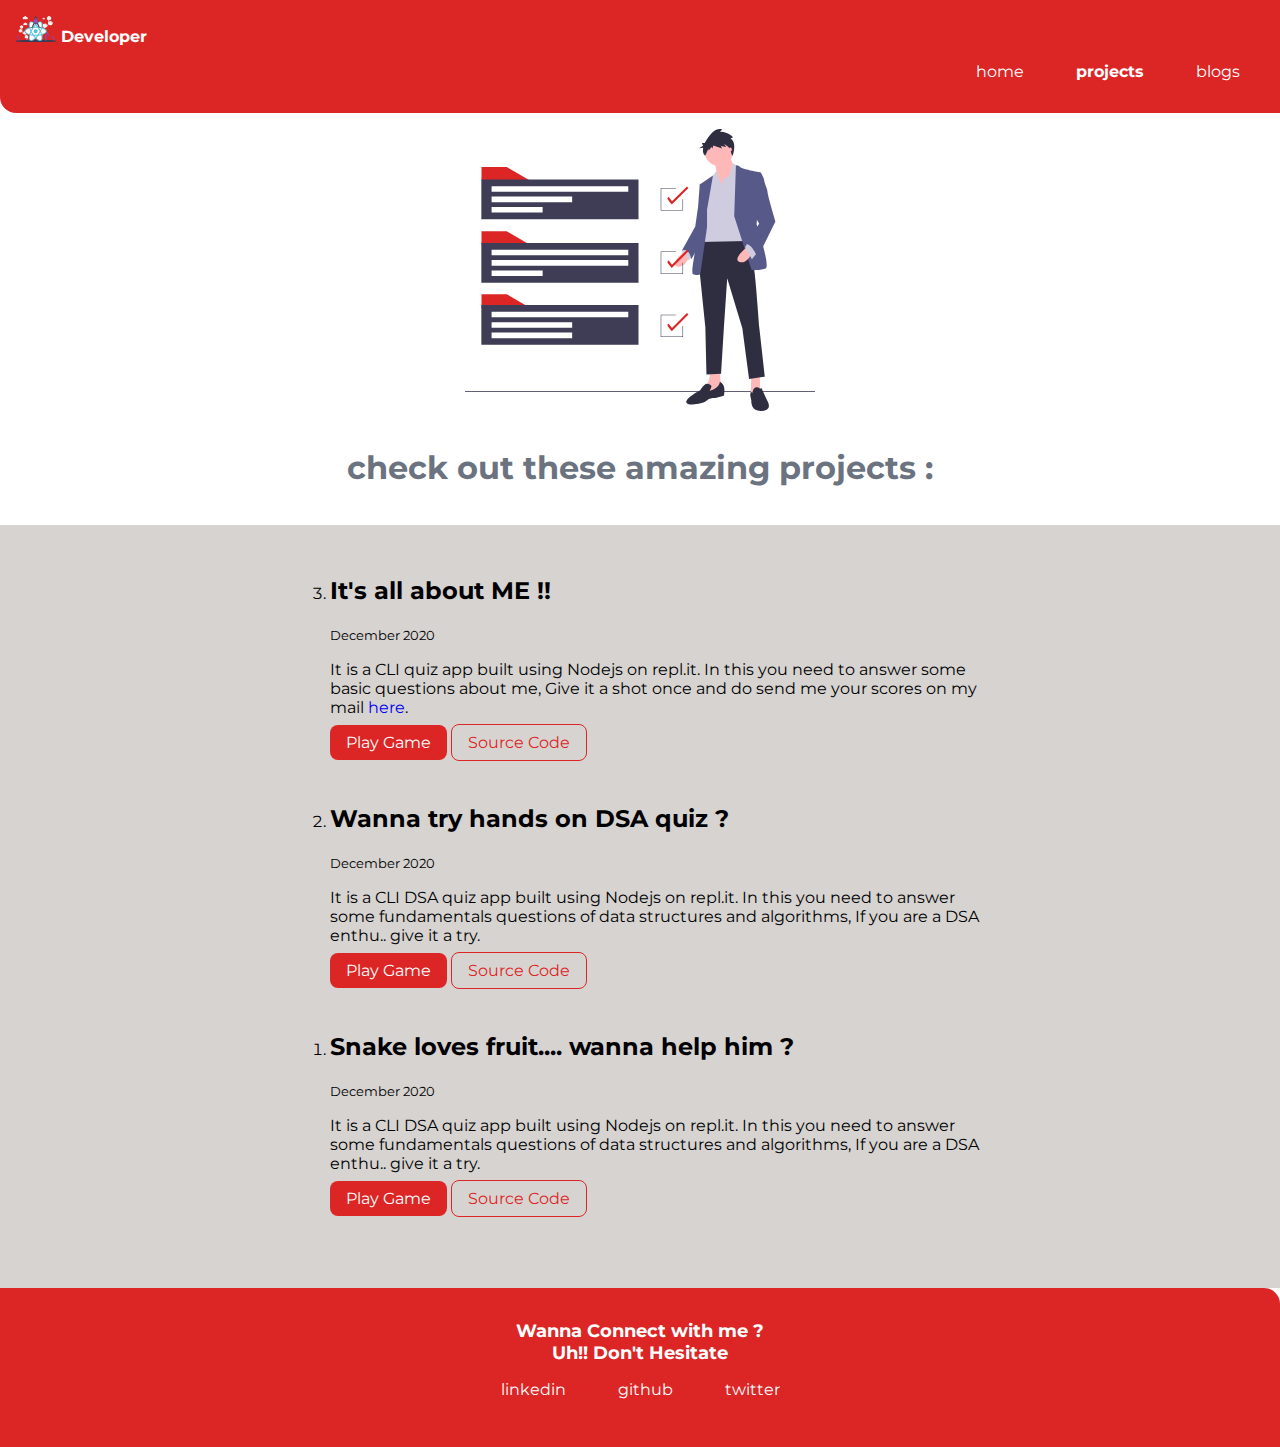
==== projects.html @ 1e614d8f "docs: Added files" ====
<!DOCTYPE html>
<html lang="en">
<head>
    <meta charset="UTF-8">
    <meta name="viewport" content="width=device-width, initial-scale=1.0">
    <title>Projects | Portfolio</title>
    <link rel="stylesheet" href="styles.css">
</head>
<body>
    <nav class="navigation">
        <div class="nav-brand">
            <img src="images/hero.svg" class="logo-header"/>
            Developer
        </div>
        <ul class="list-non-bullet nav-pills">
            <li class="list-item-inline">
                <a href="index.html" class="link">home</a>
            </li>
            <li class="list-item-inline">
                <a href="projects.html" class="link link-active">projects</a>
            </li>
            <li class="list-item-inline">
                <a href="blogs.html" class="link">blogs</a>
            </li>
        </ul>
    </nav>

    <header class="hero">
        <img src="images/header-project-red.svg" class="hero-img"/>
        <h1 class="hero-heading">check out these amazing projects :</h1>
    </header>

    <section class="section ow">
        <div class="container container-center">
            <ol reversed>
                <li class="list-item-padding">
                    <h2>It's all about ME !! </h2>
                    <small>December 2020</small>
                    <p>It is a CLI quiz app built using Nodejs on repl.it. In this you need to answer some basic questions about me, Give it a shot once and do send me your scores on my mail <a href="mailto:siddhantkaura@gmail.com" class="link-basic">here</a>.</p>
                    <a href="https://repl.it/@siddhantkaura/CLI-Who-knows-me-better-Quiz-app?embed=1&output=1" class="link link-primary">Play Game</a>
                    <a href="https://github.com/SiddhantKaura/Who-knows-me-better-CLI-quiz-app" class="link link-secondary">Source Code</a>
                </li>
                <li class="list-item-padding">
                    <h2>Wanna try hands on DSA quiz ? </h2>
                    <small>December 2020</small>
                    <p>It is a CLI DSA quiz app built using Nodejs on repl.it. In this you need to answer some fundamentals questions of data structures and algorithms, If you are a DSA enthu.. give it a try.</p>
                    <a href="https://repl.it/@siddhantkaura/CLI-DSA-quiz-app?embed=1&output=1" class="link link-primary">Play Game</a>
                    <a href="https://github.com/SiddhantKaura/DSA-CLI-quiz-app" class="link link-secondary">Source Code</a>
                </li>
                <li class="list-item-padding">
                    <h2>Snake loves fruit.... wanna help him ? </h2>
                    <small>December 2020</small>
                    <p>It is a CLI DSA quiz app built using Nodejs on repl.it. In this you need to answer some fundamentals questions of data structures and algorithms, If you are a DSA enthu.. give it a try.</p>
                    <a href="/" class="link link-primary">Play Game</a>
                    <a href="/" class="link link-secondary">Source Code</a>
                </li>
            </ol>
        </div>
    </section>

    <footer class="footer">
        <div class="footer-header">Wanna Connect with me ? <br> Uh!! Don't Hesitate</div>
        <ul class="list-non-bullet">
            <li class="list-item-inline">
                <a href="https://www.linkedin.com/in/siddhant-kaura-881b15147" class="link">linkedin</a>

            </li>
            <li class="list-item-inline">
                <a href="https://github.com/SiddhantKaura" class="link">github</a>
            </li>
            <li class="list-item-inline">
                <a href="/" class="link">twitter</a>
            </li>
        </ul>
    </footer>
    
</body>
</html>
---- styles.css ----
@import url('https://fonts.googleapis.com/css2?family=Montserrat:wght@400;700&display=swap');

body {
    font-family: 'Montserrat', sans-serif;
    margin: 0px;
}

:root {
    --primary-color: #DC2626
    ; 
    /* #7C3AED; */
    --dark-color: #6B7280;
    --off-white: #D6D3D1;
    --header-color: #22D3EE;
}

hr {
    margin: 2rem 0rem;
}

/** container **/
.container {
    padding-left: 1rem;
    padding-right: 1rem;
}

.container-center {
    max-width: 700px;
    margin: auto;
}

/** links **/
.link{
    text-decoration: none;
    padding: 0.5rem 1rem;
}

.link-primary {
    background-color: var(--primary-color);
    border-radius: 0.5rem;
    color: white;
}

.link-secondary {
    color: var(--primary-color);
    border-radius: 0.5rem;
    border: 1px solid var(--primary-color);
}

.link-basic {
    text-decoration: none;
}

/** lists **/
.list-non-bullet {
    list-style: none;
}

.list-item-inline {
    display: inline;
    padding: 0rem 0.5rem;
}

.list-item-padding {
    padding-bottom: 2rem;
}

/** navigation **/
.navigation {
    background-color: var(--primary-color);
    color: white;
    padding: 1rem;
    border-bottom-left-radius: 1rem;
}

.navigation .link {
    color: white;
}

.navigation .nav-pills {
    text-align: right;
}

.navigation .nav-brand {
    font-weight: bold;
}

.navigation .link-active {
    font-weight: bold;
}

.logo-header {
    max-width: 40px;
}

/** header **/
.hero {
    padding: 1rem;
    text-align: center;
}

.hero .hero-img {
    display: block;
    margin: auto;
    max-width: 350px;
}

.hero .hero-heading {
    color: var(--dark-color);
    padding-top: 1rem;
    text-align: center;
}

.hero .hero-heading .heading-inverted {
    color: var(--header-color);
}

.hero .text-animated {
    color: #EAB308;
    font-size: 1.5rem;
    font-weight: bolder;
    border-top: 2px solid red;
    border-bottom: 2px solid red;
    animation: animate 1s linear infinite;
}

@keyframes animate {
    0% {
      opacity: 0.1;
    }

    50% {
      opacity: 1;
    }

    100% {
      opacity: 0.3;
    }
}

/** section **/
.section {
    padding: 2rem;
}

.section h1 {
    text-align: center;
}

.ow {
    background-color: var(--off-white);
}

/** footer **/
.footer {
    background-color: var(--primary-color);
    color: white;
    padding: 2rem 1rem;
    text-align: center;
    border-top-right-radius: 1rem;
}

.footer .link {
    color: white;
}

.footer ul {
    padding-inline-start: 0px;
}

.footer .footer-header {
    font-weight: bold;
    font-size: large;
}
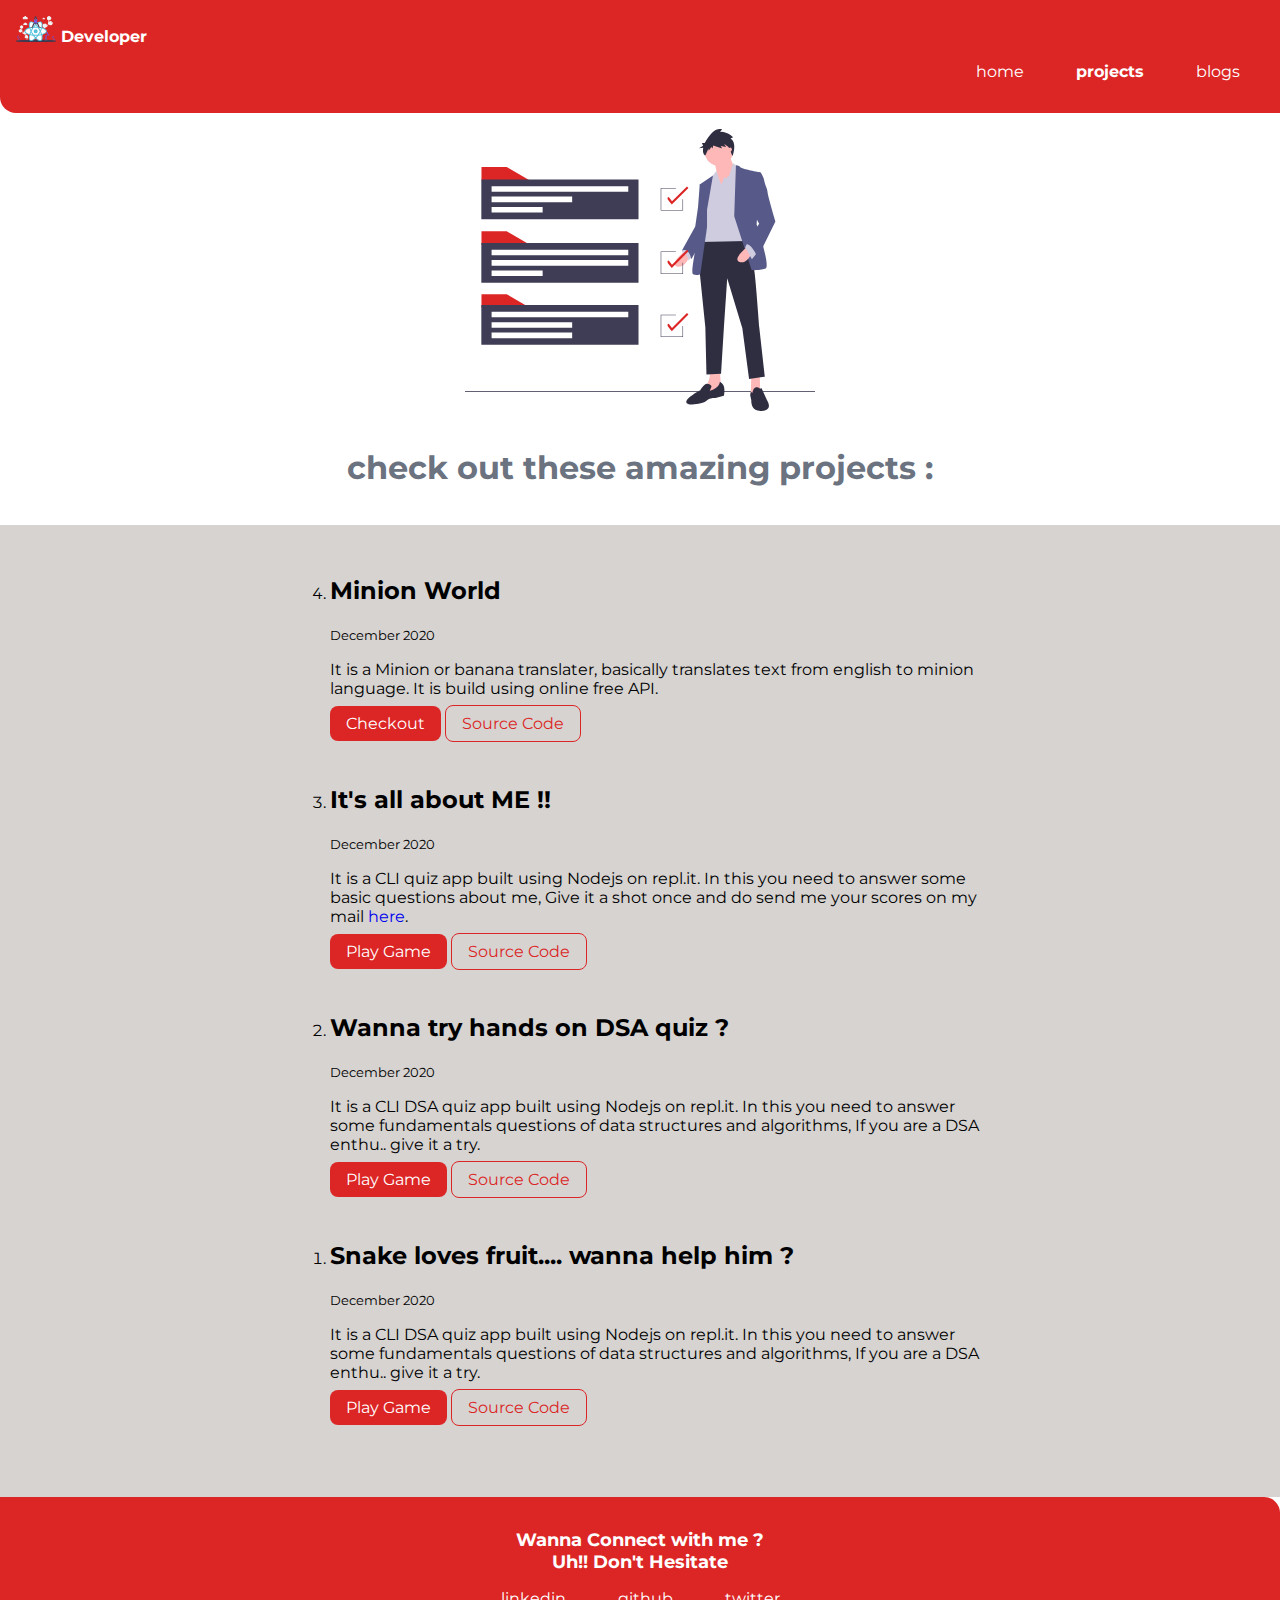
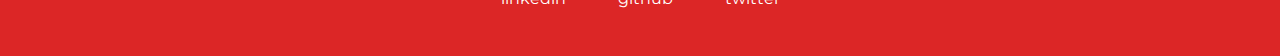
==== commit dc90492f: "docs: Added minion project" ====
--- a/projects.html
+++ b/projects.html
@@ -34,25 +34,43 @@
         <div class="container container-center">
             <ol reversed>
                 <li class="list-item-padding">
+                    <h2>Minion World</h2>
+                    <small>December 2020</small>
+                    <p>It is a Minion or banana translater, basically translates text from english to minion language. It is build using online free API.</p>
+                    <div class="flx">
+                        <a href="https://siddhantkaura.github.io/Minion-Translator-API/" class="link link-primary">Checkout</a>
+                        <a href="/" class="link link-secondary">Source Code</a>
+                    </div>
+                </li>
+                <li class="list-item-padding">
                     <h2>It's all about ME !! </h2>
                     <small>December 2020</small>
                     <p>It is a CLI quiz app built using Nodejs on repl.it. In this you need to answer some basic questions about me, Give it a shot once and do send me your scores on my mail <a href="mailto:siddhantkaura@gmail.com" class="link-basic">here</a>.</p>
-                    <a href="https://repl.it/@siddhantkaura/CLI-Who-knows-me-better-Quiz-app?embed=1&output=1" class="link link-primary">Play Game</a>
-                    <a href="https://github.com/SiddhantKaura/Who-knows-me-better-CLI-quiz-app" class="link link-secondary">Source Code</a>
+                    <div class="flx">
+                       <a href="https://repl.it/@siddhantkaura/CLI-Who-knows-me-better-Quiz-app?embed=1&output=1" class="link link-primary">Play Game</a>
+                       <a href="https://github.com/SiddhantKaura/Who-knows-me-better-CLI-quiz-app" class="link link-secondary">Source Code</a>
+                    </div>
+                    
                 </li>
                 <li class="list-item-padding">
                     <h2>Wanna try hands on DSA quiz ? </h2>
                     <small>December 2020</small>
                     <p>It is a CLI DSA quiz app built using Nodejs on repl.it. In this you need to answer some fundamentals questions of data structures and algorithms, If you are a DSA enthu.. give it a try.</p>
-                    <a href="https://repl.it/@siddhantkaura/CLI-DSA-quiz-app?embed=1&output=1" class="link link-primary">Play Game</a>
-                    <a href="https://github.com/SiddhantKaura/DSA-CLI-quiz-app" class="link link-secondary">Source Code</a>
+                    <div class="flx">
+                        <a href="https://repl.it/@siddhantkaura/CLI-DSA-quiz-app?embed=1&output=1" class="link link-primary">Play Game</a>
+                        <a href="https://github.com/SiddhantKaura/DSA-CLI-quiz-app" class="link link-secondary">Source Code</a>
+                    </div>
+                    
                 </li>
                 <li class="list-item-padding">
                     <h2>Snake loves fruit.... wanna help him ? </h2>
                     <small>December 2020</small>
                     <p>It is a CLI DSA quiz app built using Nodejs on repl.it. In this you need to answer some fundamentals questions of data structures and algorithms, If you are a DSA enthu.. give it a try.</p>
-                    <a href="/" class="link link-primary">Play Game</a>
-                    <a href="/" class="link link-secondary">Source Code</a>
+                    <div class="flx">
+                        <a href="/" class="link link-primary">Play Game</a>
+                        <a href="/" class="link link-secondary">Source Code</a>
+                    </div>
+                    
                 </li>
             </ol>
         </div>
--- a/styles.css
+++ b/styles.css
@@ -6,8 +6,7 @@
 }
 
 :root {
-    --primary-color: #DC2626
-    ; 
+    --primary-color: #DC2626; 
     /* #7C3AED; */
     --dark-color: #6B7280;
     --off-white: #D6D3D1;
@@ -28,6 +27,8 @@
     max-width: 700px;
     margin: auto;
 }
+
+
 
 /** links **/
 .link{
@@ -173,7 +174,56 @@
     font-size: large;
 }
 
-
-
-
-
+@media screen and (max-width: 400px) {
+    .flx {
+        display: flex;
+        flex-wrap: wrap;
+   }
+
+   .link {
+       margin: 0.5rem;
+   }
+
+   header .hero {
+       padding: 1rem 0rem;
+   }
+
+   .section {
+       padding: 0rem;
+       max-width: 100%;
+       width: 100%;
+   }
+
+   .container {
+       padding: 1rem;
+   }
+
+   .hero .hero-img {
+       width: 100%;
+       margin: 0;
+   }
+
+   .navigation {
+       padding: 1rem 0rem;
+   }
+
+   .hero .text-animated {
+       font-size: 1rem;
+       padding-bottom: 2px;
+       width: 100%;
+   }
+
+   .text-container-spaced {
+       line-height: 2rem; 
+   }
+
+   .list-item-inline {
+       display: block;
+       margin-top: 1rem;
+   }
+}
+
+
+
+
+
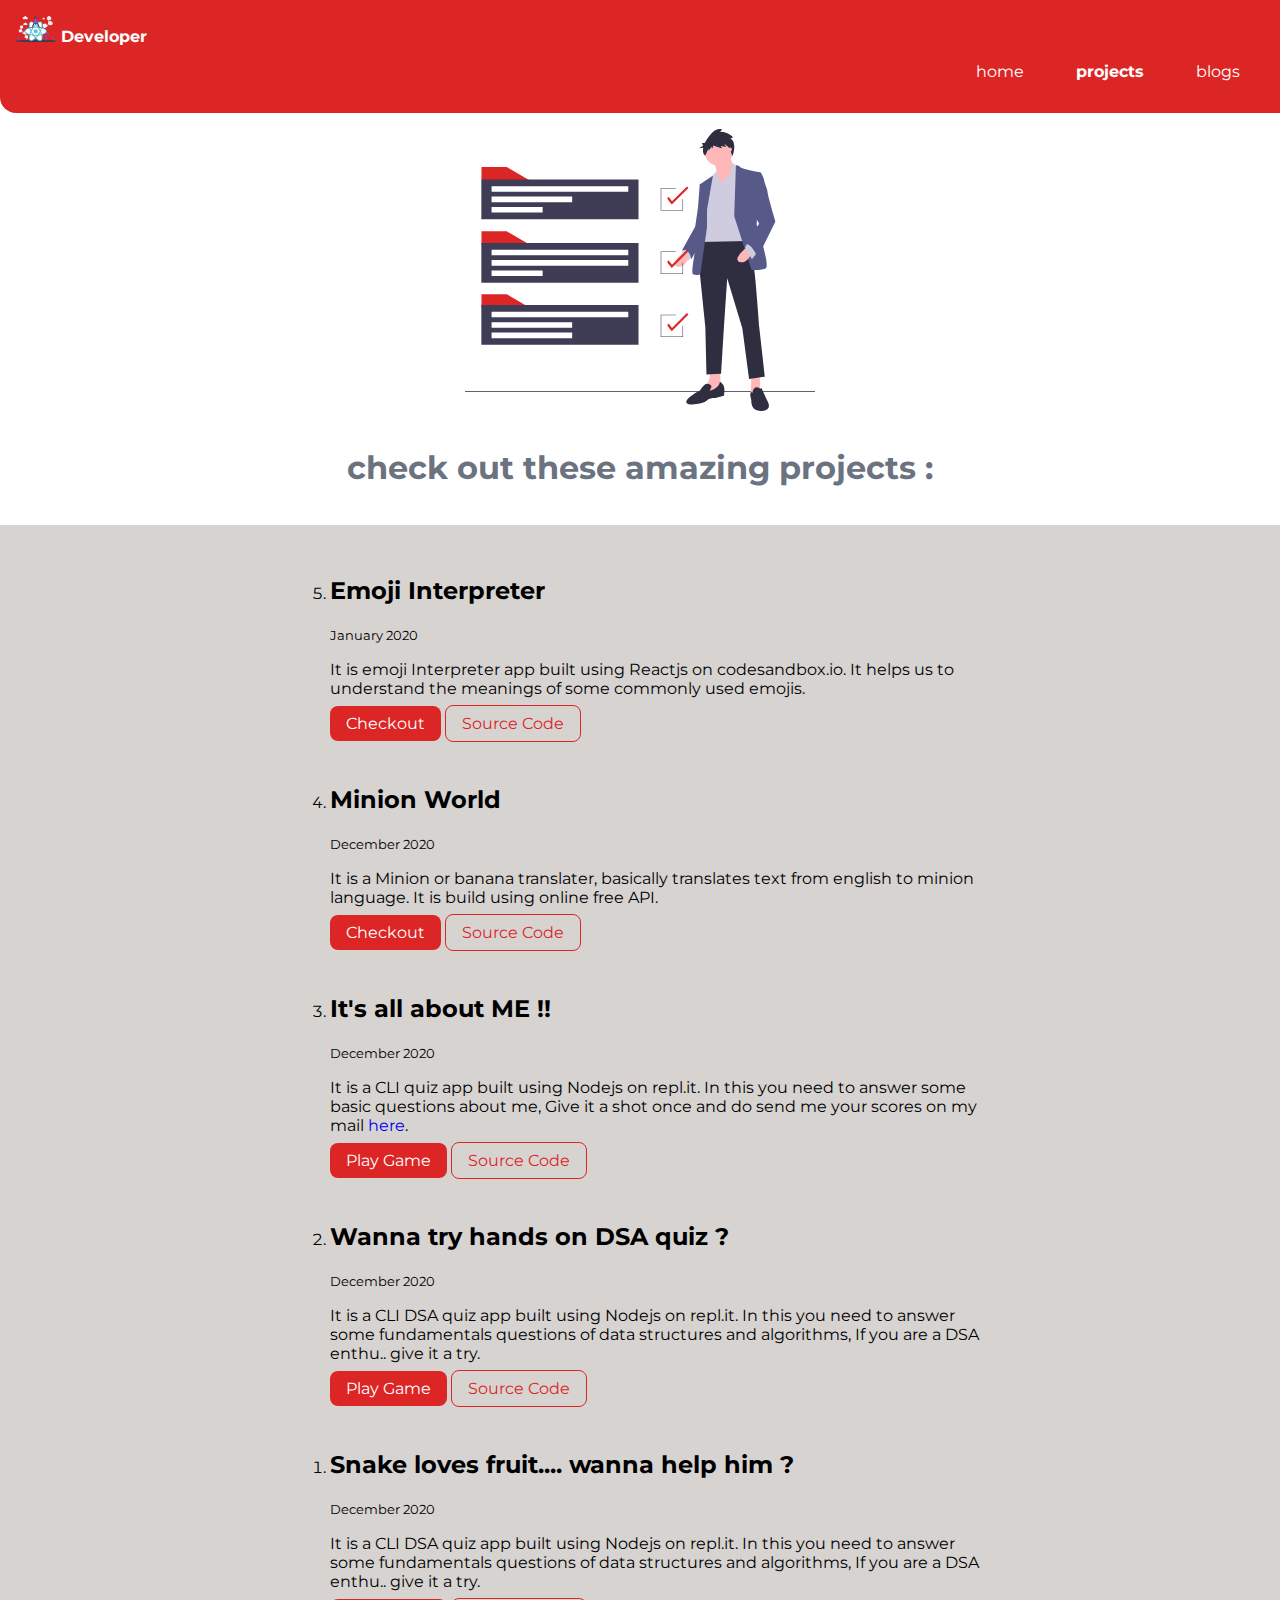
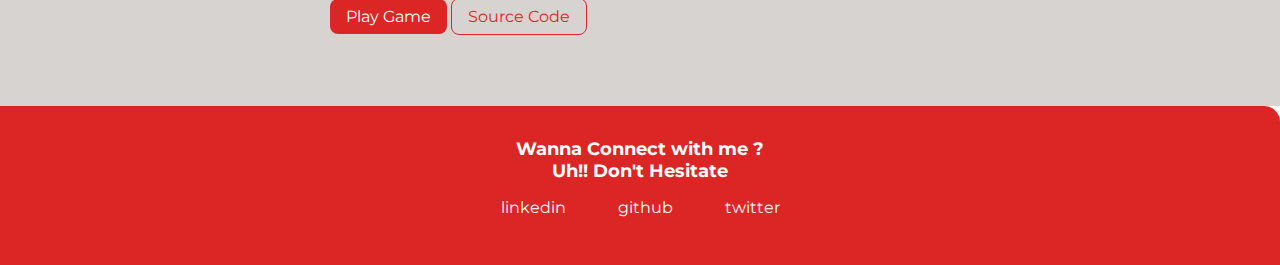
==== commit b9c27c18: "docs: Updated projects" ====
--- a/projects.html
+++ b/projects.html
@@ -33,6 +33,15 @@
     <section class="section ow">
         <div class="container container-center">
             <ol reversed>
+                <li class="list-item-padding">
+                    <h2>Emoji Interpreter</h2>
+                    <small>January 2020</small>
+                    <p>It is emoji Interpreter app built using Reactjs on codesandbox.io. It helps us to understand the meanings of some commonly used emojis.</p>
+                    <div class="flx">
+                        <a href="https://puj62.csb.app/" class="link link-primary">Checkout</a>
+                        <a href="/" class="link link-secondary">Source Code</a>
+                    </div>
+                </li>
                 <li class="list-item-padding">
                     <h2>Minion World</h2>
                     <small>December 2020</small>
